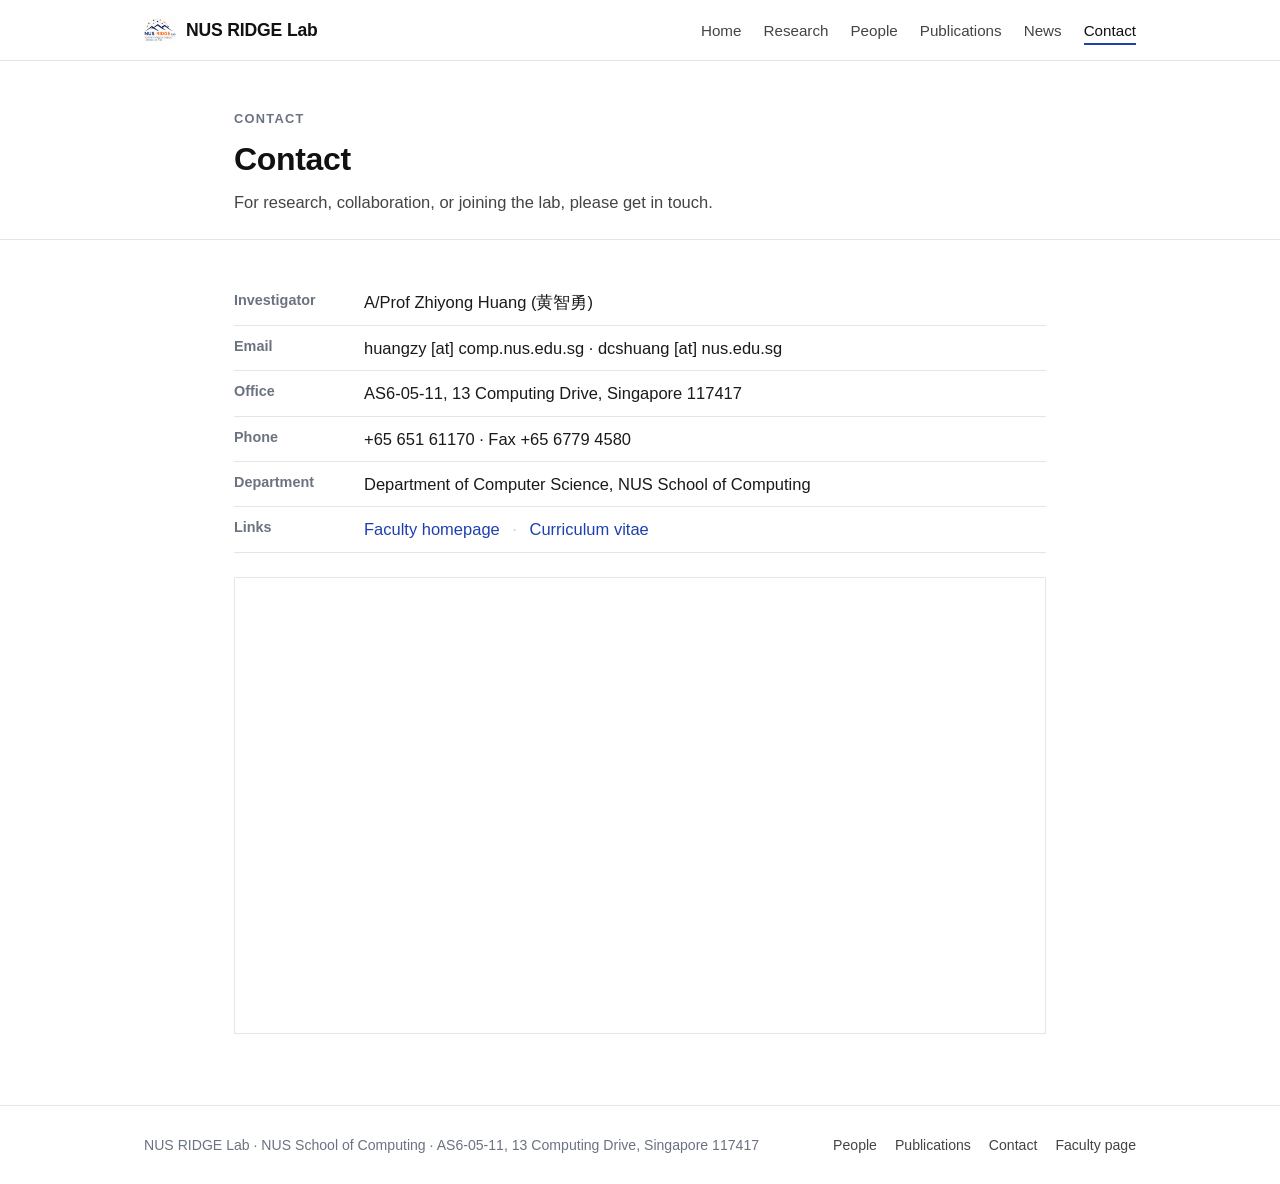
==== contact.html @ bcd2b1e0 "Initial commit: NUS RIDGE Lab website Rebrand to NUS RIDGE Lab (Research in Intelligence, Databases," ====
<!DOCTYPE html>
<html lang="en">
<head>
  <meta charset="UTF-8">
  <meta name="viewport" content="width=device-width, initial-scale=1.0">
  <title>Contact — NUS RIDGE Lab</title>
  <meta name="description" content="Contact NUS RIDGE Lab at the NUS School of Computing.">
  <link rel="icon" type="image/png" href="assets/lab_logo.png">
  <link rel="stylesheet" href="css/style.css">
</head>
<body>

  <header class="site-header">
    <nav class="nav">
      <a class="brand" href="index.html"><img class="brand-logo" src="assets/lab_logo.png" alt="NUS RIDGE Lab logo"><span>NUS RIDGE Lab</span></a>
      <button class="nav-toggle" aria-label="Toggle navigation">&#9776;</button>
      <ul class="nav-links">
        <li><a href="index.html">Home</a></li>
        <li><a href="research.html">Research</a></li>
        <li><a href="people.html">People</a></li>
        <li><a href="publications.html">Publications</a></li>
        <li><a href="news.html">News</a></li>
        <li><a href="contact.html">Contact</a></li>
      </ul>
    </nav>
  </header>

  <div class="masthead">
    <div class="container">
      <div class="kicker">Contact</div>
      <h1>Contact</h1>
      <p>For research, collaboration, or joining the lab, please get in touch.</p>
    </div>
  </div>

  <main>
    <div class="container">

      <section>
        <table class="contact-table">
          <tr>
            <th>Investigator</th>
            <td>A/Prof Zhiyong Huang (黄智勇)</td>
          </tr>
          <tr>
            <th>Email</th>
            <td>huangzy [at] comp.nus.edu.sg &middot; dcshuang [at] nus.edu.sg</td>
          </tr>
          <tr>
            <th>Office</th>
            <td>AS6-05-11, 13 Computing Drive, Singapore 117417</td>
          </tr>
          <tr>
            <th>Phone</th>
            <td>+65 651 61170 &middot; Fax +65 6779 4580</td>
          </tr>
          <tr>
            <th>Department</th>
            <td>Department of Computer Science, NUS School of Computing</td>
          </tr>
          <tr>
            <th>Links</th>
            <td>
              <a href="https://www.comp.nus.edu.sg/~huangzy/" target="_blank" rel="noopener">Faculty homepage</a>
              <span class="sep">&middot;</span>
              <a href="https://www.comp.nus.edu.sg/~huangzy/Zhiyong_CV_Nov_2025.pdf" target="_blank" rel="noopener">Curriculum vitae</a>
            </td>
          </tr>
        </table>

        <iframe
          class="map-embed"
          src="https://www.google.com/maps?q=COM3,+13+Computing+Drive,+Singapore+117417&output=embed"
          loading="lazy"
          referrerpolicy="no-referrer-when-downgrade"
          title="NUS School of Computing location"></iframe>
      </section>

    </div>
  </main>

  <footer class="site-footer">
    <div class="footer-inner">
      <div>NUS RIDGE Lab &middot; NUS School of Computing &middot; AS6-05-11, 13 Computing Drive, Singapore 117417</div>
      <div class="footer-links">
        <a href="people.html">People</a>
        <a href="publications.html">Publications</a>
        <a href="contact.html">Contact</a>
        <a href="https://www.comp.nus.edu.sg/~huangzy/" target="_blank" rel="noopener">Faculty page</a>
      </div>
    </div>
  </footer>

  <script src="js/main.js"></script>
</body>
</html>
---- css/style.css ----
/* =========================================================
   NUS RIDGE Lab — stylesheet
   Academic, text-forward. Information over ornament.
   Theme: white / deep blue accent / near-black text
   ========================================================= */

:root {
  --accent: #1e40af;
  --accent-dark: #1e3a8a;
  --text: #1a1a1a;
  --text-soft: #444;
  --muted: #6b7280;
  --line: #e2e5ea;
  --line-strong: #c9ced6;
  --bg: #ffffff;
  --bg-alt: #f7f8fa;
  --max: 860px;          /* narrow, reading-width column */
  --max-wide: 1040px;
  --serif: Georgia, "Times New Roman", Cambria, serif;
  --sans: -apple-system, BlinkMacSystemFont, "Segoe UI", Roboto, Helvetica, Arial, sans-serif;
}

* { box-sizing: border-box; }
html { scroll-behavior: smooth; }

body {
  margin: 0;
  font-family: var(--sans);
  color: var(--text);
  background: var(--bg);
  line-height: 1.6;
  font-size: 16.5px;
  -webkit-font-smoothing: antialiased;
  text-rendering: optimizeLegibility;
}

h1, h2, h3, h4 { color: #111; line-height: 1.3; font-weight: 650; margin: 0 0 .4em; }
h1 { font-size: 1.9rem; letter-spacing: -.01em; }
h2 { font-size: 1.4rem; }
h3 { font-size: 1.1rem; }

a { color: var(--accent); text-decoration: none; }
a:hover { text-decoration: underline; }

p { margin: 0 0 1em; }

.container { max-width: var(--max); margin: 0 auto; padding: 0 24px; }
.container.wide { max-width: var(--max-wide); }

hr { border: 0; border-top: 1px solid var(--line); margin: 2.5rem 0; }

/* ---------- Header / nav ---------- */
.site-header {
  border-bottom: 1px solid var(--line);
  background: var(--bg);
}
.nav {
  max-width: var(--max-wide);
  margin: 0 auto;
  padding: 0 24px;
  display: flex;
  align-items: center;
  justify-content: space-between;
  height: 60px;
}
.brand {
  display: inline-flex;
  align-items: center;
  gap: 10px;
  font-weight: 700;
  font-size: 1.1rem;
  color: #111;
  letter-spacing: -.01em;
}
.brand-logo {
  height: 32px;
  width: 32px;
  object-fit: contain;
  display: block;
}
.brand:hover { text-decoration: none; }
.nav-links { display: flex; gap: 22px; list-style: none; margin: 0; padding: 0; }
.nav-links a {
  color: var(--text-soft);
  font-size: .95rem;
  padding: 4px 0;
  border-bottom: 2px solid transparent;
}
.nav-links a:hover { color: var(--accent); text-decoration: none; }
.nav-links a.active { color: #111; border-bottom-color: var(--accent); }
.nav-toggle {
  display: none;
  background: none; border: 1px solid var(--line); border-radius: 6px;
  width: 40px; height: 36px; cursor: pointer; font-size: 1.2rem; color: var(--text);
}

/* ---------- Page masthead ---------- */
.masthead { padding: 48px 0 24px; border-bottom: 1px solid var(--line); }
.masthead .container { max-width: var(--max); }
.masthead h1 { font-size: 2rem; margin-bottom: .25em; }
.masthead .kicker {
  font-size: .8rem; text-transform: uppercase; letter-spacing: .1em;
  color: var(--muted); margin-bottom: 10px; font-weight: 600;
}
.masthead p { color: var(--text-soft); margin: 0; max-width: 64ch; }
.masthead .expansion {
  font-size: 1rem; color: var(--muted); margin: 0 0 14px;
  letter-spacing: .01em;
}
.masthead .expansion strong { color: var(--accent); font-weight: 700; }

/* ---------- Generic content ---------- */
main { padding: 40px 0 64px; }
section { margin-bottom: 44px; }
section:last-child { margin-bottom: 0; }

h2.section-title {
  font-size: 1.05rem;
  text-transform: uppercase;
  letter-spacing: .07em;
  color: var(--accent);
  font-weight: 700;
  padding-bottom: 8px;
  border-bottom: 1px solid var(--line-strong);
  margin-bottom: 20px;
}

.lead { font-size: 1.12rem; color: var(--text-soft); }

ul.clean { list-style: none; padding: 0; margin: 0; }

/* inline text links list (e.g. CV / homepage) */
.inline-links { font-size: .95rem; color: var(--muted); }
.inline-links a { margin-right: 4px; }
.sep { color: var(--line-strong); margin: 0 8px; }

/* ---------- About / PI block ---------- */
.pi-block { display: grid; grid-template-columns: 150px 1fr; gap: 28px; align-items: start; }
.pi-photo {
  width: 150px; height: 188px;
  background: var(--bg-alt);
  border: 1px solid var(--line);
  display: flex; align-items: center; justify-content: center;
  color: var(--muted); font-family: var(--serif); font-size: 2.2rem;
  overflow: hidden;
}
.pi-photo img { width: 100%; height: 100%; object-fit: cover; }
.pi-meta { list-style: none; padding: 0; margin: 12px 0 0; font-size: .92rem; color: var(--text-soft); }
.pi-meta li { padding: 2px 0; }

/* ---------- Definition-style research list ---------- */
.def-list { margin: 0; }
.def-list dt {
  font-weight: 650; color: #111; margin-top: 1.4em; font-size: 1.05rem;
}
.def-list dt:first-child { margin-top: 0; }
.def-list dd { margin: .25em 0 0; color: var(--text-soft); }
.def-list .keywords { font-size: .9rem; color: var(--muted); margin-top: .3em; }
.def-list .keywords strong { color: var(--text-soft); font-weight: 600; }

/* ---------- People ---------- */
.people-section { margin-bottom: 36px; }
.people-section h2 .count { color: var(--muted); font-weight: 400; font-size: .95rem; }

/* roster: name + topic on aligned rows */
.roster { list-style: none; padding: 0; margin: 0; }
.roster > li {
  padding: 11px 0;
  border-bottom: 1px solid var(--line);
  display: grid;
  grid-template-columns: 220px 1fr;
  gap: 4px 24px;
  align-items: baseline;
}
.roster > li:last-child { border-bottom: 0; }
.roster .who { font-weight: 600; color: #111; }
.roster .who a { color: #111; }
.roster .who a:hover { color: var(--accent); }
.roster .detail { color: var(--text-soft); font-size: .96rem; }
.roster .detail .cosup { color: var(--muted); font-style: italic; }
.roster .affil { color: var(--text-soft); font-size: .96rem; }

/* compact two-column name list for visiting / reviewed */
.namelist { columns: 2; column-gap: 40px; list-style: none; padding: 0; margin: 0; }
.namelist li { break-inside: avoid; padding: 5px 0; font-size: .95rem; color: var(--text-soft); }
.namelist li .who { color: #111; font-weight: 600; }

/* collapsible long lists */
details.disclosure { border-top: 1px solid var(--line); }
details.disclosure > summary {
  cursor: pointer; font-weight: 600; padding: 14px 0; color: #111;
  list-style: none; display: flex; align-items: baseline; gap: 8px;
}
details.disclosure > summary::-webkit-details-marker { display: none; }
details.disclosure > summary::before { content: "▸"; color: var(--accent); font-size: .85em; }
details.disclosure[open] > summary::before { content: "▾"; }
details.disclosure > summary .count { color: var(--muted); font-weight: 400; font-size: .9rem; }
details.disclosure .disclosure-body { padding: 4px 0 18px; }

/* ---------- Publications ---------- */
.pub-year { font-size: 1.1rem; font-weight: 650; color: #111; margin: 28px 0 12px; }
.pub-list { list-style: none; padding: 0; margin: 0; counter-reset: pub; }
.pub-list li {
  padding: 10px 0; border-bottom: 1px solid var(--line); font-size: .98rem;
}
.pub-list li:last-child { border-bottom: 0; }
.pub-list .pub-title { font-weight: 600; color: #111; }
.pub-list .pub-authors { color: var(--text-soft); }
.pub-list .pub-venue { color: var(--muted); font-style: italic; }

/* ---------- News ---------- */
.news-list { list-style: none; padding: 0; margin: 0; }
.news-list li {
  display: grid; grid-template-columns: 110px 1fr; gap: 20px;
  padding: 12px 0; border-bottom: 1px solid var(--line);
}
.news-list li:last-child { border-bottom: 0; }
.news-list .date { color: var(--muted); font-size: .9rem; padding-top: 1px; }
.news-list .what strong { color: #111; }

/* ---------- Contact ---------- */
.contact-table { width: 100%; border-collapse: collapse; }
.contact-table th {
  text-align: left; vertical-align: top; width: 130px;
  padding: 9px 16px 9px 0; color: var(--muted); font-weight: 600; font-size: .9rem;
  border-bottom: 1px solid var(--line);
}
.contact-table td { padding: 9px 0; border-bottom: 1px solid var(--line); color: var(--text); }
.map-embed { width: 100%; aspect-ratio: 16 / 9; border: 1px solid var(--line); margin-top: 24px; }

/* ---------- Callout / note ---------- */
.note {
  background: var(--bg-alt);
  border-left: 3px solid var(--accent);
  padding: 14px 18px;
  font-size: .95rem;
  color: var(--text-soft);
  margin: 0 0 24px;
}
.note strong { color: var(--text); }

/* ---------- Footer ---------- */
.site-footer {
  border-top: 1px solid var(--line);
  padding: 28px 0;
  color: var(--muted);
  font-size: .88rem;
}
.site-footer .nav { height: auto; }
.footer-inner {
  max-width: var(--max-wide); margin: 0 auto; padding: 0 24px;
  display: flex; justify-content: space-between; flex-wrap: wrap; gap: 12px;
}
.footer-inner a { color: var(--text-soft); }
.footer-links { display: flex; gap: 18px; flex-wrap: wrap; }

/* ---------- Responsive ---------- */
@media (max-width: 720px) {
  .nav-links {
    position: absolute; top: 60px; left: 0; right: 0;
    flex-direction: column; gap: 0; background: #fff;
    border-bottom: 1px solid var(--line); padding: 8px 24px 16px;
    display: none; z-index: 50;
  }
  .nav-links.open { display: flex; }
  .nav-links a { padding: 10px 0; }
  .nav-toggle { display: block; }
  .pi-block { grid-template-columns: 1fr; gap: 18px; }
  .pi-photo { width: 130px; height: 163px; }
  .roster > li { grid-template-columns: 1fr; gap: 2px; }
  .namelist { columns: 1; }
  .news-list li { grid-template-columns: 1fr; gap: 2px; }
}
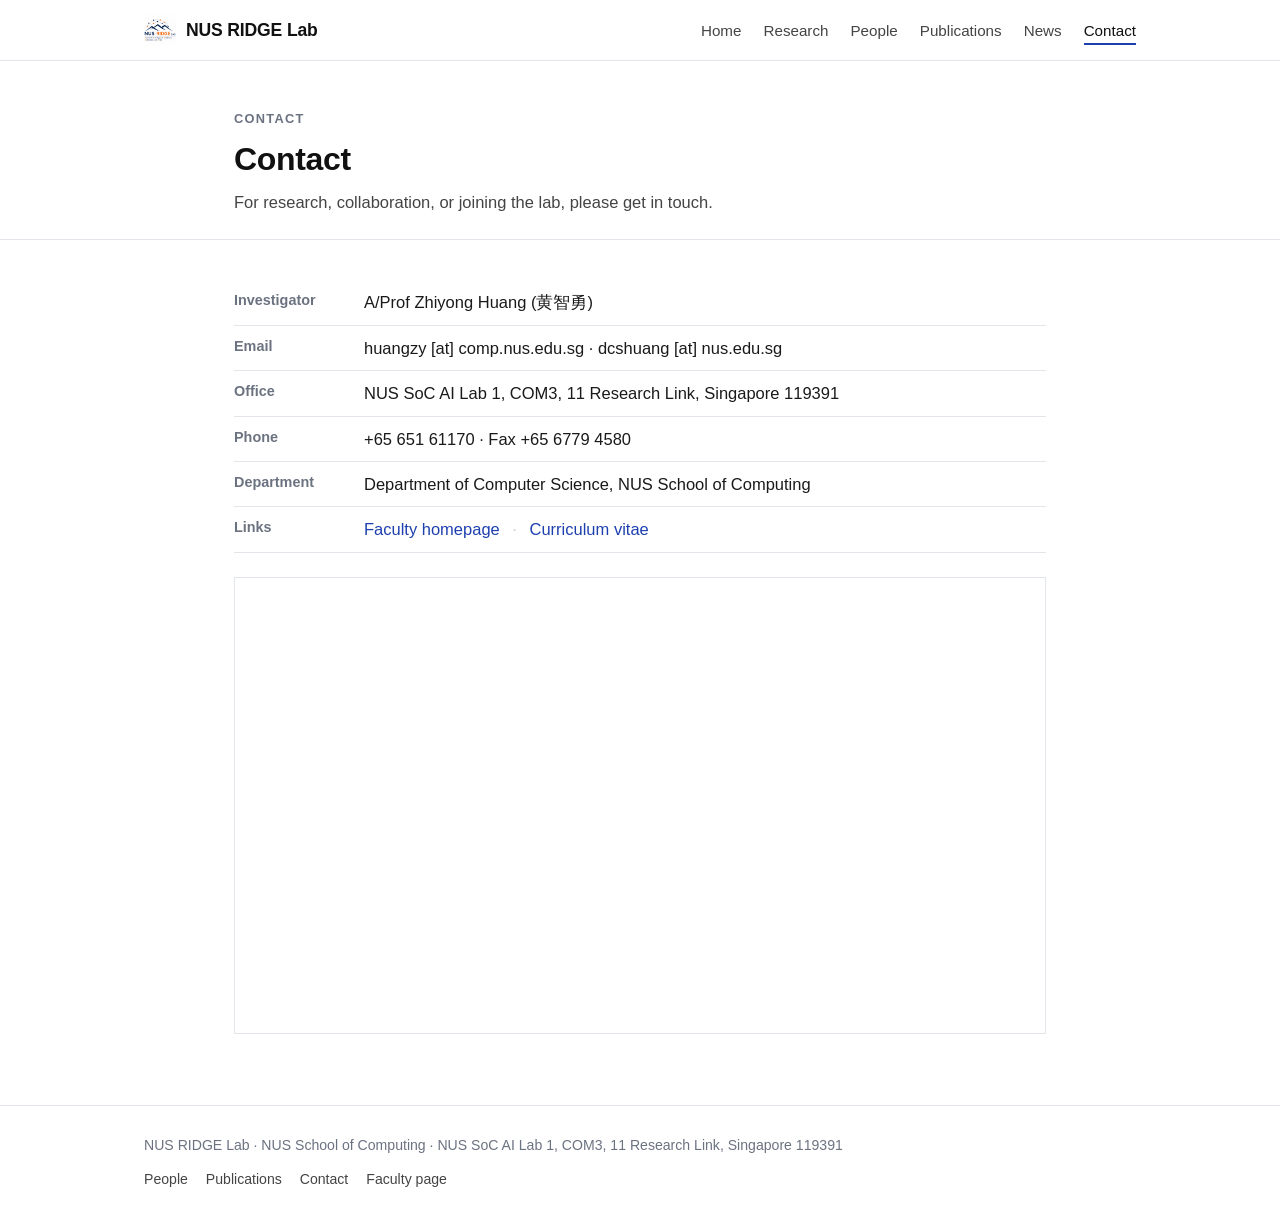
==== commit b2bfa113: "Update lab location to NUS SoC AI Lab 1, COM3 (11 Research Link, Singapore 119391)" ====
--- a/contact.html
+++ b/contact.html
@@ -48,7 +48,7 @@
           </tr>
           <tr>
             <th>Office</th>
-            <td>AS6-05-11, 13 Computing Drive, Singapore 117417</td>
+            <td>NUS SoC AI Lab 1, COM3, 11 Research Link, Singapore 119391</td>
           </tr>
           <tr>
             <th>Phone</th>
@@ -70,7 +70,7 @@
 
         <iframe
           class="map-embed"
-          src="https://www.google.com/maps?q=COM3,+13+Computing+Drive,+Singapore+117417&output=embed"
+          src="https://www.google.com/maps?q=COM3,+11+Research+Link,+Singapore+119391&output=embed"
           loading="lazy"
           referrerpolicy="no-referrer-when-downgrade"
           title="NUS School of Computing location"></iframe>
@@ -81,7 +81,7 @@
 
   <footer class="site-footer">
     <div class="footer-inner">
-      <div>NUS RIDGE Lab &middot; NUS School of Computing &middot; AS6-05-11, 13 Computing Drive, Singapore 117417</div>
+      <div>NUS RIDGE Lab &middot; NUS School of Computing &middot; NUS SoC AI Lab 1, COM3, 11 Research Link, Singapore 119391</div>
       <div class="footer-links">
         <a href="people.html">People</a>
         <a href="publications.html">Publications</a>
